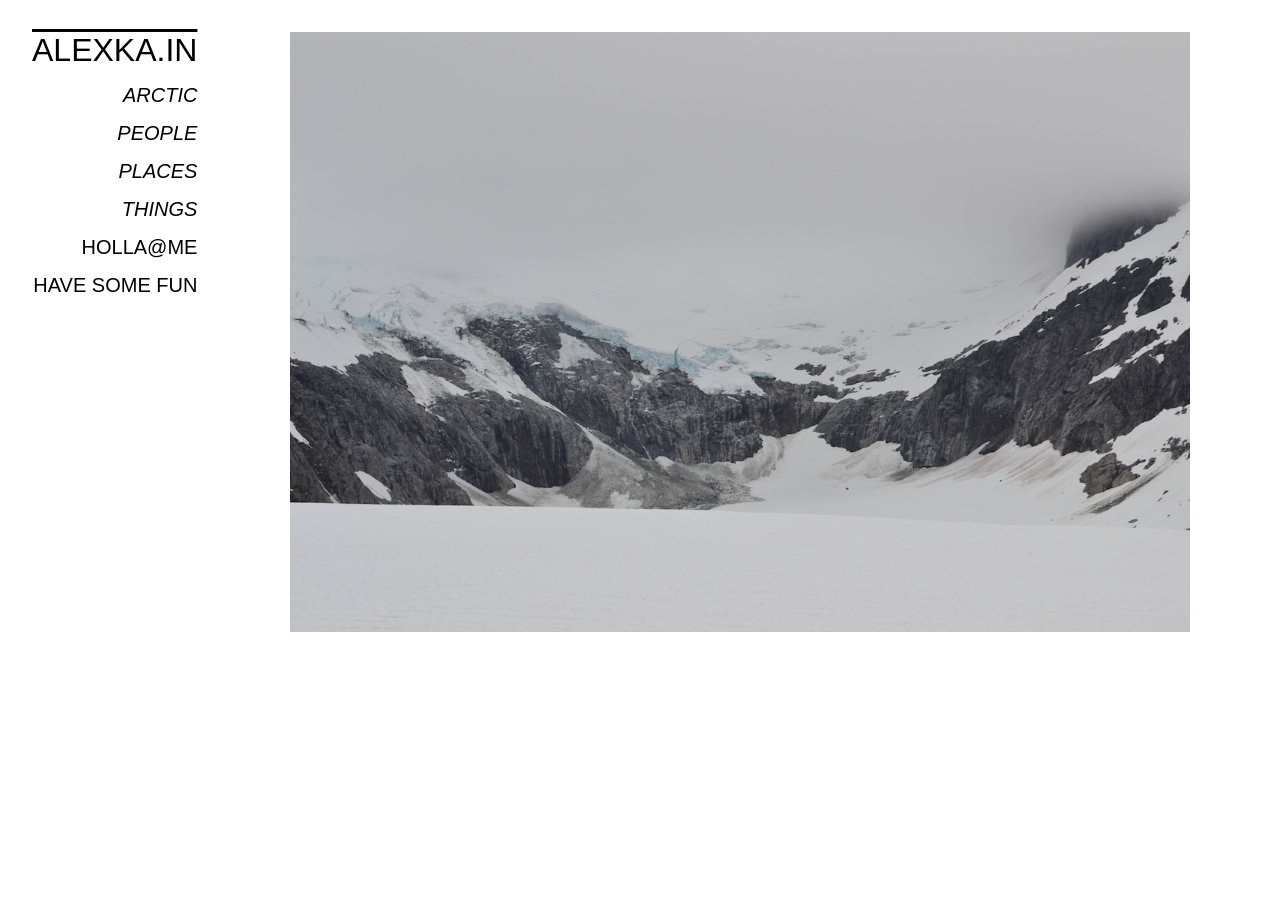
==== index.html @ fcbd5a52 "All things" ====
<!DOCTYPE html>
<html lang="en">

 <head>
    <meta charset="UTF-8">
    <meta name="viewport" content="width=device-width, initial-scale=1.0">
    <meta name="description" content="Alex Kain Photography - Photo portfolio featuring Arctic, People, Places, and Things">
    <title>ALEXKA.IN</title>
    <link href="style.css" rel="stylesheet" type="text/css" />
 </head>

 <body>
   <div id="wrap">

      <!-- Navigation menu loaded dynamically via JavaScript -->
      <div id="navigation"></div>

      <img src="images/blackrock.jpg" class="imageframe" alt="Black Rock" loading="lazy">

      <script src="script.js"></script>
      <script src="ga.js"></script>

   </div>
 </body>
</html>
---- style.css ----
* {
  box-sizing: border-box;
  margin: 0;
  padding: 0;
}

body {
  font-family: Arial, sans-serif;
  text-align: left;
  position: relative;
  max-width: 100%;
  min-height: 100vh;
}

#verticalmenu {
  margin: 2em;
  padding: 0;
  font-family: Arial, sans-serif;
  list-style-type: none;
  text-align: right;
  position: fixed;
  top: 0;
  left: 0;
  z-index: 100;
}

#verticalmenu ul {
  list-style-type: none;
  padding: 0;
  margin: 0;
}

#verticalmenu li {
  margin-bottom: 15px;
}

#verticalmenu ul li {
  font-size: calc(1em + 4px);
}

#verticalmenu li i {
  font-style: italic;
  font-size: inherit;
}

.menu-title {
  font-size: 2em;
  margin-bottom: 15px;
}

.menu-title a,
.menu-title a:link,
.menu-title a:visited {
  text-decoration: overline !important;
}

#wrap {
  max-width: 1200px;
  margin: 0 auto;
  padding: 2em;
  padding-left: 250px;
}

a:link {
  color: black;
  text-decoration: none;
}

a:visited {
  color: black;
  text-decoration: none;
}

a:hover {
  color: black;
  text-decoration: overline;
}

a:focus {
  color: black;
  text-decoration: none;
}

a:active {
  color: black;
  text-decoration: overline;
}

.menu-title a:hover,
.menu-title a:active {
  text-decoration: overline;
}

.imageframe {
  width: 100%;
  max-width: 900px;
  height: auto;
  display: block;
  margin-bottom: 2em;
}

/* Hide images that only have data-src (not yet loaded by lazy loader) */
.imageframe[data-src]:not([src]) {
  visibility: hidden;
  height: 0;
  margin: 0;
}

/* Mobile menu toggle button - hidden on desktop */
.menu-toggle {
  display: none;
  background: none;
  border: none;
  font-size: 1.5em;
  cursor: pointer;
  padding: 0;
  margin-right: 0.5em;
  color: black;
  transition: transform 0.3s ease;
}

.menu-toggle.active {
  transform: rotate(90deg);
}

.menu-title {
  display: flex;
  align-items: center;
  justify-content: space-between;
}

/* Responsive Design - Mobile */
@media screen and (max-width: 768px) {
  #verticalmenu {
    position: fixed;
    top: 0;
    left: 0;
    right: 0;
    background: white;
    z-index: 1000;
    margin: 0;
    padding: 1em;
    width: 100%;
    box-shadow: 0 2px 5px rgba(0,0,0,0.1);
  }

  /* Show hamburger menu button on mobile */
  .menu-toggle {
    display: inline-block;
  }

  /* Menu title with toggle button */
  .menu-title {
    display: flex;
    align-items: center;
    justify-content: center;
    font-size: 1.8em;
    margin-bottom: 0;
    text-align: center;
    position: relative;
    line-height: 1;
  }

  .menu-toggle {
    position: absolute;
    left: 0;
    line-height: 1;
  }

  .menu-toggle.active {
    transform: rotate(90deg);
  }

  .menu-title a,
  .menu-title a:link,
  .menu-title a:visited {
    text-decoration: overline !important;
  }

  /* Hide menu items by default on mobile */
  .menu-items {
    max-height: 0;
    overflow: hidden;
    transition: max-height 0.3s ease-out;
    text-align: left;
    margin-top: 0.5em;
  }

  /* Show menu items when open */
  .menu-items.open {
    max-height: 500px;
    transition: max-height 0.5s ease-in;
  }

  #verticalmenu li {
    display: block;
    margin: 0.5em 0;
    font-size: 1.2em;
  }

  #verticalmenu li a {
    display: block;
    padding: 0.5em 0;
  }

  #wrap {
    padding: 1em;
    padding-top: 4.5em;
  }

  .imageframe {
    max-width: 100%;
  }
}
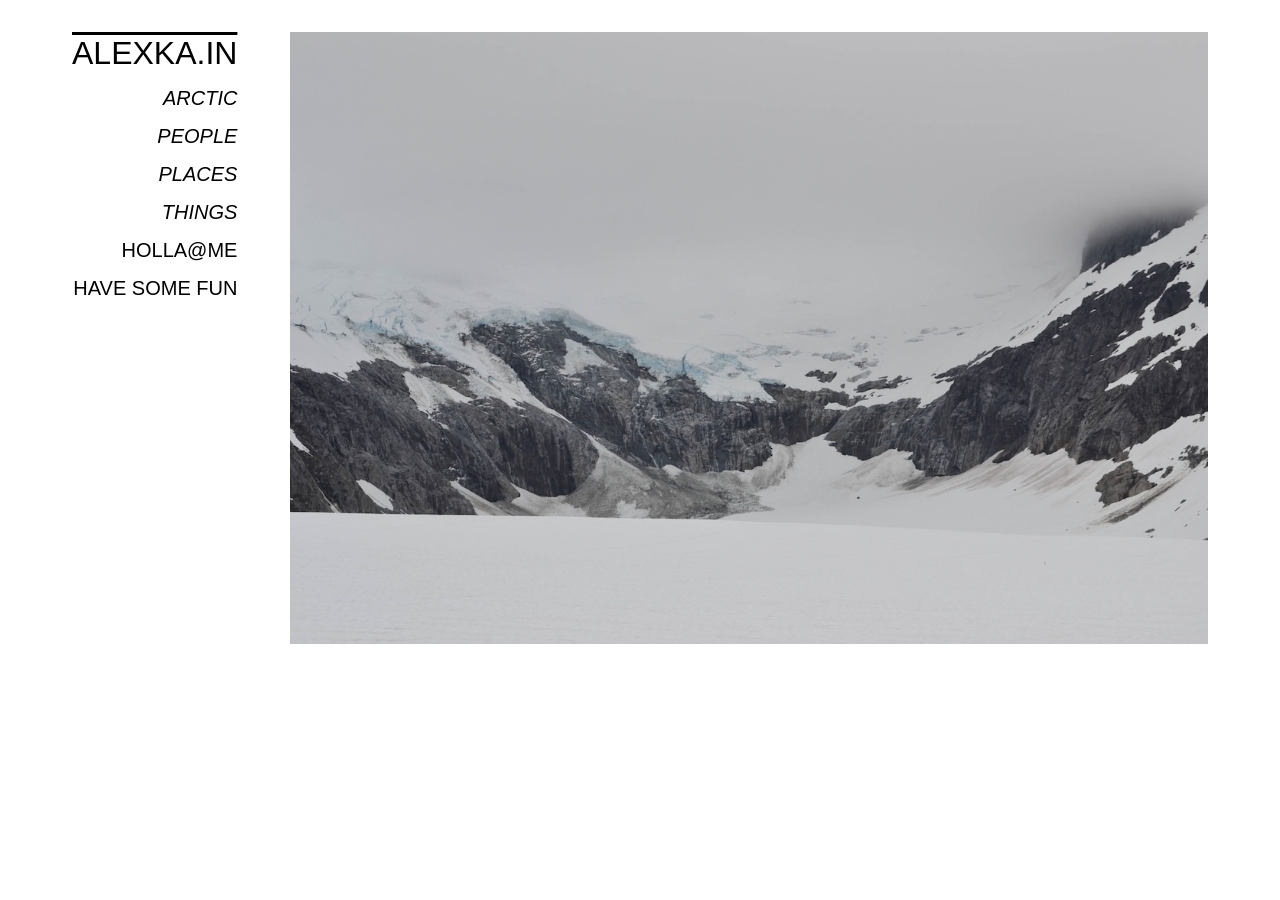
==== commit 6782302f: "Fixed horiztonal scrolling of menu" ====
--- a/index.html
+++ b/index.html
@@ -15,7 +15,9 @@
       <!-- Navigation menu loaded dynamically via JavaScript -->
       <div id="navigation"></div>
 
-      <img src="images/blackrock.jpg" class="imageframe" alt="Black Rock" loading="lazy">
+      <div id="content">
+        <img src="images/blackrock.jpg" class="imageframe" alt="Black Rock" loading="lazy">
+      </div>
 
       <script src="script.js"></script>
       <script src="ga.js"></script>
--- a/style.css
+++ b/style.css
@@ -12,15 +12,20 @@
   min-height: 100vh;
 }
 
+#navigation {
+  width: 250px;
+  flex-shrink: 0;
+}
+
 #verticalmenu {
+  position: fixed;
+  top: 35px;
   margin: 2em;
+  margin-top: 0;
   padding: 0;
   font-family: Arial, sans-serif;
   list-style-type: none;
   text-align: right;
-  position: fixed;
-  top: 0;
-  left: 0;
   z-index: 100;
 }
 
@@ -58,7 +63,15 @@
   max-width: 1200px;
   margin: 0 auto;
   padding: 2em;
-  padding-left: 250px;
+  padding-left: 0;
+  display: flex;
+  align-items: flex-start;
+}
+
+#gallery,
+#content {
+  flex: 1;
+  min-width: 0;
 }
 
 a:link {
@@ -93,7 +106,7 @@
 
 .imageframe {
   width: 100%;
-  max-width: 900px;
+  max-width: 1200px;
   height: auto;
   display: block;
   margin-bottom: 2em;
@@ -204,6 +217,7 @@
   }
 
   #wrap {
+    display: block;
     padding: 1em;
     padding-top: 4.5em;
   }
